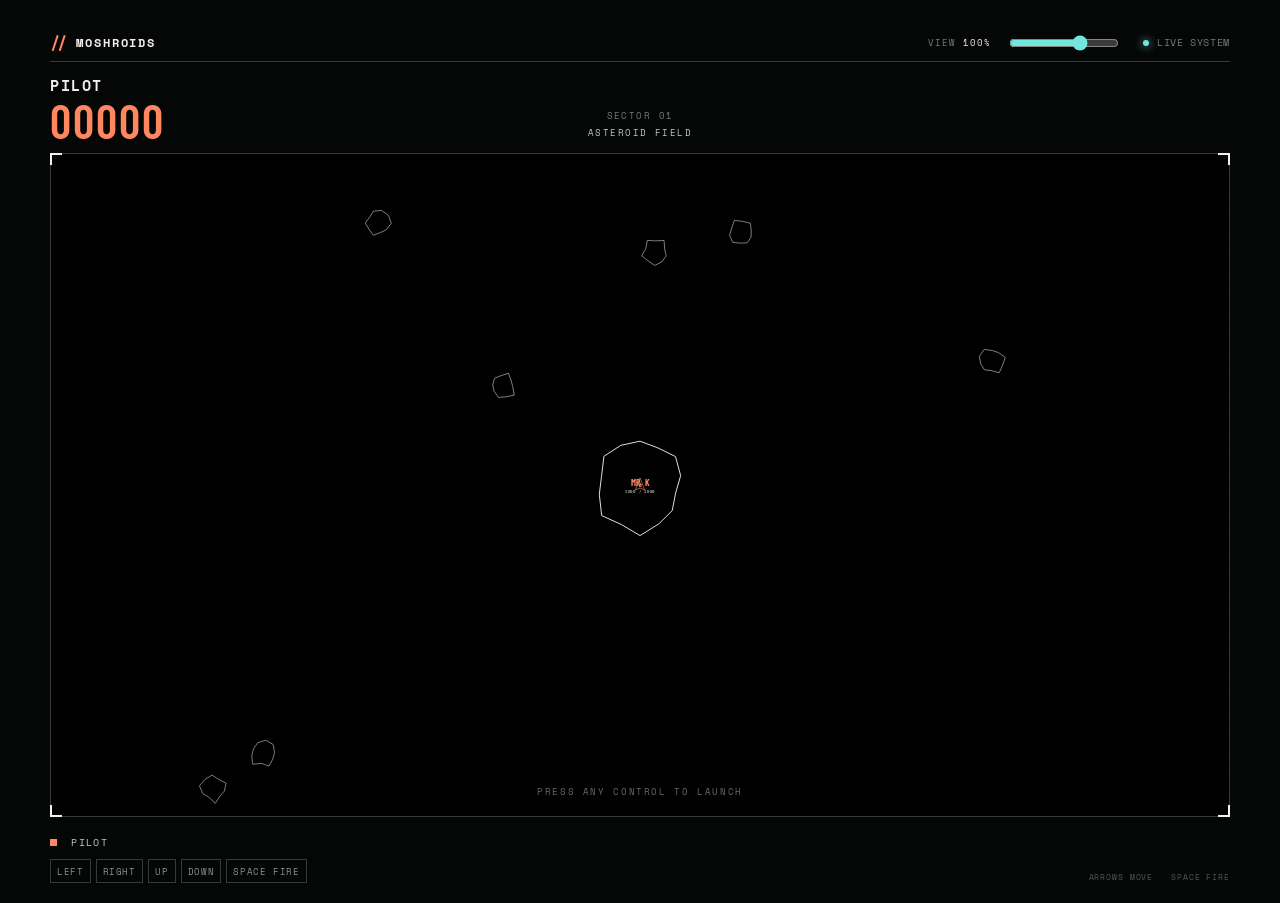
==== index.html @ aef4766b "Complete Moshroids SpaceMOSH prototype" ====
<!doctype html>
<html lang="en">
<head>
  <meta charset="utf-8">
  <meta name="viewport" content="width=device-width, initial-scale=1">
  <meta name="theme-color" content="#050505">
  <title>Moshroids // Two Player Asteroids</title>
  <link rel="stylesheet" href="style.css">
</head>
<body>
  <main class="game-shell">
    <header class="topbar"><div class="brand"><span class="brand-mark">//</span><span>MOSHROIDS</span></div><div class="topbar-tools"><label class="zoom-control" for="zoomControl"><span>VIEW <output id="zoomValue">100%</output></span><input id="zoomControl" type="range" min="0.5" max="1.25" step="0.05" value="1" aria-label="Adjust entire game interface size"></label><div class="status"><span class="status-dot"></span><span>LIVE SYSTEM</span></div></div></header>
    <section class="scoreboard" aria-label="Scores">
      <div class="score score-a"><span class="score-label"><b>PILOT</b></span><strong id="scoreA">00000</strong></div>
      <div class="round-info"><span>SECTOR 01</span><span>ASTEROID FIELD</span></div>
      <div class="score score-b" aria-hidden="true"></div>
    </section>
    <section class="canvas-frame" aria-label="Moshroids game area">
      <canvas id="gameCanvas" tabindex="0" aria-label="Two player asteroid game"></canvas>
      <div class="corner corner-tl"></div><div class="corner corner-tr"></div><div class="corner corner-bl"></div><div class="corner corner-br"></div>
      <div class="start-hint" id="startHint">PRESS ANY CONTROL TO LAUNCH</div>
    </section>
    <section class="wormhole-overlay" id="wormholeOverlay" aria-live="polite" aria-hidden="true">
      <div class="wormhole-panel">
        <div class="wormhole-kicker">SPELLING WORMHOLE</div>
        <h1 data-wormhole-title>PLAYER A</h1>
        <p>YOU ARE LOST IN THE SPELLING WORMHOLE</p>
        <p data-wormhole-phase>LEARN THE WORD</p>
        <div class="wormhole-word" data-wormhole-word></div>
        <p class="wormhole-instruction">LOOK CAREFULLY. SPELL IT TO RETURN.</p>
        <form data-wormhole-form>
          <input data-wormhole-input type="text" autocomplete="off" autocapitalize="none" spellcheck="false" aria-label="Spelling answer">
          <button data-wormhole-ready type="button">I'M READY</button>
          <button data-wormhole-test type="button" hidden disabled>TEST ME</button>
          <button data-wormhole-check type="button" hidden>CHECK</button>
        </form>
        <div class="wormhole-feedback" data-wormhole-feedback></div>
      </div>
    </section>
    <footer class="controls">
      <div class="control-group"><span class="control-title"><i class="key-accent accent-a"></i> PILOT</span><span class="keys"><kbd>LEFT</kbd><kbd>RIGHT</kbd><kbd>UP</kbd><kbd>DOWN</kbd><kbd>SPACE FIRE</kbd></span></div>
      <div class="legend"><span>ARROWS MOVE</span><span>SPACE FIRE</span></div>
    </footer>
  </main>
  <script type="module" src="src/game.js"></script>
</body>
</html>
---- style.css ----
@import url('https://fonts.googleapis.com/css2?family=Barlow+Condensed:wght@500;600;700&family=Space+Mono:wght@400;700&display=swap');
:root { --ink:#f1f0ea; --muted:#777b7b; --line:#353a3a; --orange:#ff875f; --cyan:#72e6dd; --black:#050606; }
* { box-sizing:border-box; } html,body { margin:0; min-height:100%; background:var(--black); color:var(--ink); } body { font-family:'Space Mono',monospace; letter-spacing:.04em; }
.game-shell { --ui-scale:1; position:relative; width:min(1180px,calc(100% - 32px)); margin:0 auto; padding:24px 0 20px; zoom:var(--ui-scale); } .topbar,.scoreboard,.controls { display:flex; align-items:center; justify-content:space-between; } .topbar { height:38px; border-bottom:1px solid var(--line); font-size:12px; } .brand { display:flex; align-items:center; gap:11px; font-weight:700; letter-spacing:.16em; } .brand-mark { color:var(--orange); font-size:17px; letter-spacing:-.15em; } .topbar-tools { display:flex; align-items:center; gap:22px; } .zoom-control { color:var(--muted); display:flex; align-items:center; gap:10px; font-size:9px; letter-spacing:.12em; } .zoom-control output { color:var(--ink); display:inline-block; width:34px; } .zoom-control input { accent-color:var(--cyan); width:110px; height:12px; } .status { color:var(--muted); font-size:10px; display:flex; align-items:center; gap:8px; } .status-dot { width:6px; height:6px; border-radius:50%; background:var(--cyan); box-shadow:0 0 10px var(--cyan); }
.scoreboard { min-height:91px; gap:20px; } .score { width:210px; display:flex; flex-direction:column; gap:3px; } .score-b { text-align:right; align-items:flex-end; } .score-label { color:var(--muted); font-size:10px; letter-spacing:.16em; } .score-label b { color:var(--ink); font-size:15px; } .score strong { font-family:'Barlow Condensed',sans-serif; font-size:47px; line-height:.9; letter-spacing:.04em; font-weight:600; } .score-a strong { color:var(--orange); } .score-b strong { color:var(--cyan); } .round-info { align-self:flex-end; margin-bottom:14px; display:flex; flex-direction:column; align-items:center; gap:4px; color:var(--muted); font-size:9px; letter-spacing:.16em; } .round-info span:last-child { color:#c6c9c3; }
.canvas-frame { position:relative; aspect-ratio:16/9; min-height:360px; border:1px solid var(--line); background:#000; box-shadow:inset 0 0 0 1px #0a0c0c; } canvas { display:block; width:100%; height:100%; outline:none; } .corner { position:absolute; width:12px; height:12px; border-color:var(--ink); pointer-events:none; } .corner-tl { top:-1px; left:-1px; border-top:2px solid; border-left:2px solid; } .corner-tr { top:-1px; right:-1px; border-top:2px solid; border-right:2px solid; } .corner-bl { bottom:-1px; left:-1px; border-bottom:2px solid; border-left:2px solid; } .corner-br { bottom:-1px; right:-1px; border-bottom:2px solid; border-right:2px solid; } .start-hint { position:absolute; inset:auto 0 18px; text-align:center; color:#666b69; font-size:9px; letter-spacing:.18em; pointer-events:none; transition:opacity .3s; } .start-hint.hidden { opacity:0; }
.wormhole-overlay { position:absolute; inset:0; z-index:5; display:none; place-items:center; background:rgba(2,5,6,.78); } .wormhole-overlay.visible { display:grid; } .wormhole-panel { position:relative; width:min(430px,calc(100% - 32px)); padding:30px 28px 26px; border:1px solid var(--cyan); background:rgba(5,10,11,.96); box-shadow:0 0 0 1px rgba(114,230,221,.18),0 0 32px rgba(114,230,221,.12); text-align:center; } .wormhole-panel::before,.wormhole-panel::after { position:absolute; content:''; width:14px; height:14px; border-color:var(--orange); } .wormhole-panel::before { top:-1px; left:-1px; border-top:2px solid; border-left:2px solid; } .wormhole-panel::after { right:-1px; bottom:-1px; border-right:2px solid; border-bottom:2px solid; } .wormhole-kicker { color:var(--orange); font-size:10px; letter-spacing:.2em; } .wormhole-panel h1 { margin:10px 0 12px; font:600 34px/1 'Barlow Condensed',sans-serif; letter-spacing:.08em; } .wormhole-panel p { margin:7px 0; color:#9da5a0; font-size:9px; letter-spacing:.08em; } .wormhole-panel p[data-wormhole-phase] { color:var(--cyan); margin-top:18px; } .wormhole-word { min-height:44px; margin:14px 0 10px; color:var(--ink); font:600 36px/1 'Barlow Condensed',sans-serif; letter-spacing:.08em; } .wormhole-word.hidden-word { color:transparent; } .wormhole-instruction { margin-bottom:15px !important; } [data-wormhole-form] { display:flex; flex-direction:column; gap:10px; } [data-wormhole-input] { width:100%; padding:11px 12px; border:1px solid var(--line); outline:none; background:#020303; color:var(--ink); font:16px 'Space Mono',monospace; text-align:center; } [data-wormhole-input]:focus { border-color:var(--cyan); box-shadow:0 0 0 2px rgba(114,230,221,.12); } [data-wormhole-input]:disabled { opacity:.35; } [data-wormhole-form] button { padding:12px; border:1px solid var(--orange); background:transparent; color:var(--orange); cursor:pointer; font:700 11px 'Space Mono',monospace; letter-spacing:.1em; } [data-wormhole-form] button:hover { background:rgba(255,135,95,.1); } .wormhole-feedback { min-height:16px; margin-top:12px; color:var(--orange); font-size:10px; letter-spacing:.08em; }
.controls { align-items:flex-start; padding-top:18px; gap:25px; } .control-group { display:flex; flex-direction:column; gap:9px; } .control-group-b { margin-left:auto; } .control-title { color:#c5c9c4; font-size:10px; letter-spacing:.13em; } .key-accent { display:inline-block; width:7px; height:7px; margin-right:7px; background:var(--orange); } .accent-b { background:var(--cyan); } .keys { display:flex; gap:5px; } kbd { min-width:28px; padding:5px 6px 4px; border:1px solid var(--line); color:#8e9490; font:9px 'Space Mono',monospace; text-align:center; white-space:nowrap; } .legend { align-self:flex-end; display:flex; gap:18px; color:#555b59; font-size:8px; letter-spacing:.11em; }
@media (max-width:700px) { .game-shell { width:calc(100% - 20px); padding-top:12px; } .topbar-tools { gap:10px; } .zoom-control input { width:70px; } .status { display:none; } .scoreboard { min-height:72px; } .score { width:105px; } .score strong { font-size:34px; } .round-info { font-size:7px; } .canvas-frame { min-height:0; } .controls { flex-wrap:wrap; gap:16px; } .control-group-b { margin-left:0; } .legend { width:100%; justify-content:flex-end; } kbd { min-width:23px; padding-left:3px; padding-right:3px; font-size:7px; } }
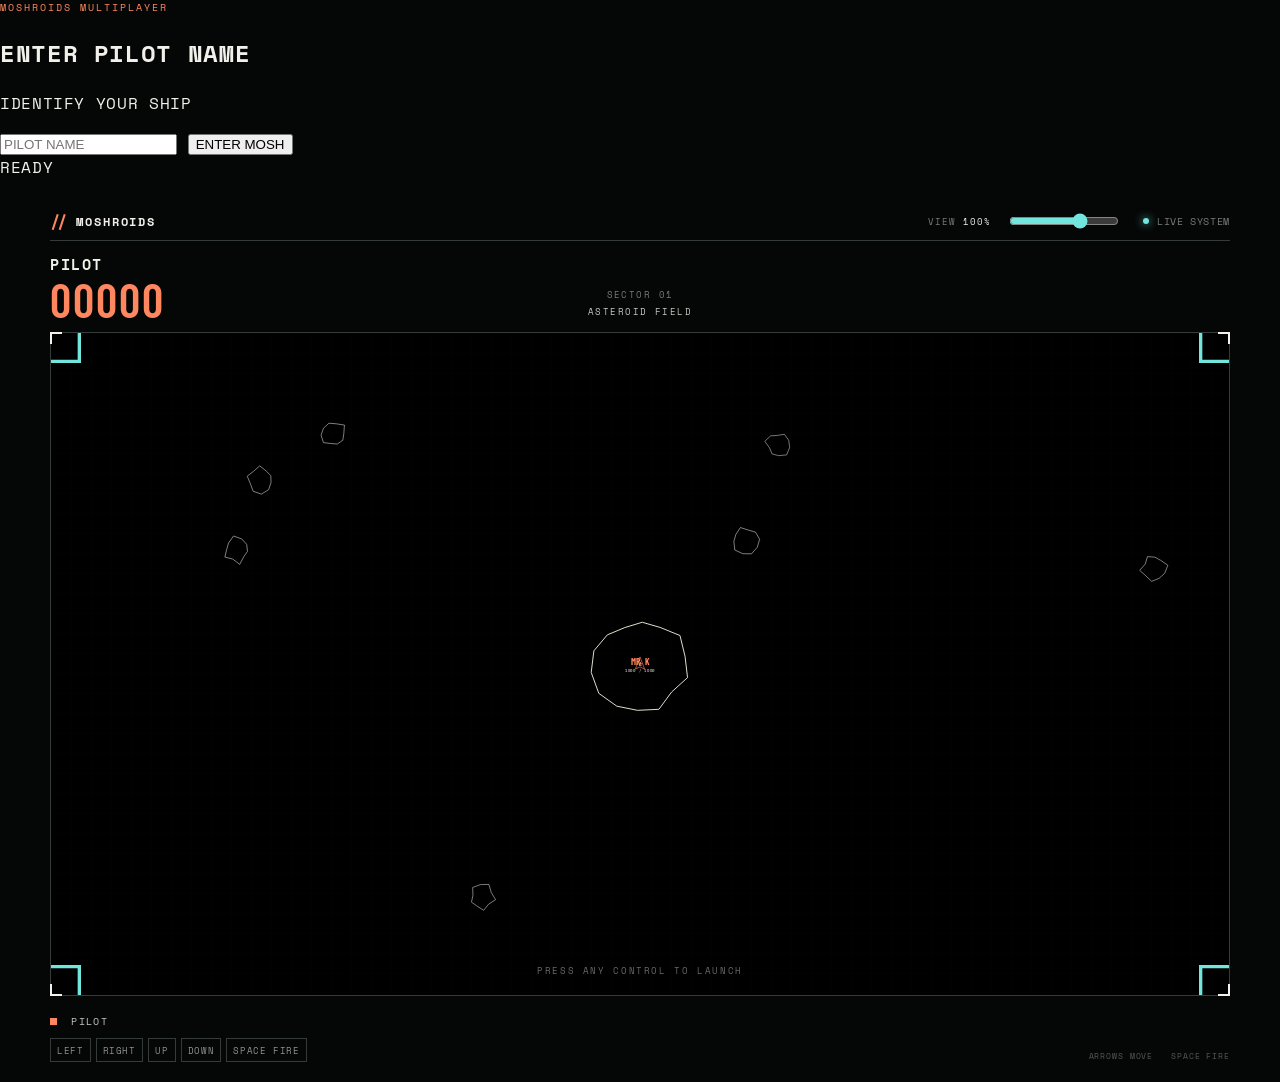
==== commit a8370028: "Update title and improve multiplayer references" ====
--- a/index.html
+++ b/index.html
@@ -4,44 +4,247 @@
   <meta charset="utf-8">
   <meta name="viewport" content="width=device-width, initial-scale=1">
   <meta name="theme-color" content="#050505">
-  <title>Moshroids // Two Player Asteroids</title>
+  <title>Moshroids // Multiplayer Asteroids</title>
   <link rel="stylesheet" href="style.css">
 </head>
+
 <body>
+
+  <!-- =========================================================
+       PILOT LOGIN
+       Firebase multiplayer will attach to this in the next step.
+       ========================================================= -->
+  <section
+    class="pilot-login-overlay"
+    id="pilotLoginOverlay"
+    aria-labelledby="pilotLoginTitle"
+  >
+    <div class="pilot-login-panel">
+      <div class="wormhole-kicker">MOSHROIDS MULTIPLAYER</div>
+
+      <h1 id="pilotLoginTitle">ENTER PILOT NAME</h1>
+
+      <p>IDENTIFY YOUR SHIP</p>
+
+      <form id="pilotLoginForm">
+        <input
+          id="pilotNameInput"
+          type="text"
+          maxlength="24"
+          autocomplete="off"
+          autocapitalize="words"
+          spellcheck="false"
+          placeholder="PILOT NAME"
+          aria-label="Pilot name"
+          required
+        >
+
+        <button id="pilotEnterButton" type="submit">
+          ENTER MOSH
+        </button>
+      </form>
+
+      <div
+        class="pilot-login-status"
+        id="pilotLoginStatus"
+        aria-live="polite"
+      >
+        READY
+      </div>
+    </div>
+  </section>
+
+
   <main class="game-shell">
-    <header class="topbar"><div class="brand"><span class="brand-mark">//</span><span>MOSHROIDS</span></div><div class="topbar-tools"><label class="zoom-control" for="zoomControl"><span>VIEW <output id="zoomValue">100%</output></span><input id="zoomControl" type="range" min="0.5" max="1.25" step="0.05" value="1" aria-label="Adjust entire game interface size"></label><div class="status"><span class="status-dot"></span><span>LIVE SYSTEM</span></div></div></header>
+
+    <header class="topbar">
+      <div class="brand">
+        <span class="brand-mark">//</span>
+        <span>MOSHROIDS</span>
+      </div>
+
+      <div class="topbar-tools">
+        <label class="zoom-control" for="zoomControl">
+          <span>
+            VIEW
+            <output id="zoomValue">100%</output>
+          </span>
+
+          <input
+            id="zoomControl"
+            type="range"
+            min="0.5"
+            max="1.25"
+            step="0.05"
+            value="1"
+            aria-label="Adjust entire game interface size"
+          >
+        </label>
+
+        <div class="status">
+          <span class="status-dot"></span>
+          <span id="networkStatus">LIVE SYSTEM</span>
+        </div>
+      </div>
+    </header>
+
+
     <section class="scoreboard" aria-label="Scores">
-      <div class="score score-a"><span class="score-label"><b>PILOT</b></span><strong id="scoreA">00000</strong></div>
-      <div class="round-info"><span>SECTOR 01</span><span>ASTEROID FIELD</span></div>
+
+      <div class="score score-a">
+        <span class="score-label">
+          <b id="pilotDisplayName">PILOT</b>
+        </span>
+
+        <strong id="scoreA">00000</strong>
+      </div>
+
+      <div class="round-info">
+        <span>SECTOR 01</span>
+        <span>ASTEROID FIELD</span>
+      </div>
+
       <div class="score score-b" aria-hidden="true"></div>
+
     </section>
-    <section class="canvas-frame" aria-label="Moshroids game area">
-      <canvas id="gameCanvas" tabindex="0" aria-label="Two player asteroid game"></canvas>
-      <div class="corner corner-tl"></div><div class="corner corner-tr"></div><div class="corner corner-bl"></div><div class="corner corner-br"></div>
-      <div class="start-hint" id="startHint">PRESS ANY CONTROL TO LAUNCH</div>
+
+
+    <section
+      class="canvas-frame"
+      aria-label="Moshroids game area"
+    >
+
+      <canvas
+        id="gameCanvas"
+        tabindex="0"
+        aria-label="Multiplayer asteroid game"
+      ></canvas>
+
+      <div class="corner corner-tl"></div>
+      <div class="corner corner-tr"></div>
+      <div class="corner corner-bl"></div>
+      <div class="corner corner-br"></div>
+
+      <div
+        class="start-hint"
+        id="startHint"
+      >
+        PRESS ANY CONTROL TO LAUNCH
+      </div>
+
     </section>
-    <section class="wormhole-overlay" id="wormholeOverlay" aria-live="polite" aria-hidden="true">
+
+
+    <section
+      class="wormhole-overlay"
+      id="wormholeOverlay"
+      aria-live="polite"
+      aria-hidden="true"
+    >
+
       <div class="wormhole-panel">
-        <div class="wormhole-kicker">SPELLING WORMHOLE</div>
-        <h1 data-wormhole-title>PLAYER A</h1>
-        <p>YOU ARE LOST IN THE SPELLING WORMHOLE</p>
-        <p data-wormhole-phase>LEARN THE WORD</p>
-        <div class="wormhole-word" data-wormhole-word></div>
-        <p class="wormhole-instruction">LOOK CAREFULLY. SPELL IT TO RETURN.</p>
+
+        <div class="wormhole-kicker">
+          SPELLING WORMHOLE
+        </div>
+
+        <h1 data-wormhole-title>
+          PILOT
+        </h1>
+
+        <p>
+          YOU ARE LOST IN THE SPELLING WORMHOLE
+        </p>
+
+        <p data-wormhole-phase>
+          LEARN THE WORD
+        </p>
+
+        <div
+          class="wormhole-word"
+          data-wormhole-word
+        ></div>
+
+        <p class="wormhole-instruction">
+          LOOK CAREFULLY. SPELL IT TO RETURN.
+        </p>
+
         <form data-wormhole-form>
-          <input data-wormhole-input type="text" autocomplete="off" autocapitalize="none" spellcheck="false" aria-label="Spelling answer">
-          <button data-wormhole-ready type="button">I'M READY</button>
-          <button data-wormhole-test type="button" hidden disabled>TEST ME</button>
-          <button data-wormhole-check type="button" hidden>CHECK</button>
+
+          <input
+            data-wormhole-input
+            type="text"
+            autocomplete="off"
+            autocapitalize="none"
+            spellcheck="false"
+            aria-label="Spelling answer"
+          >
+
+          <button
+            data-wormhole-ready
+            type="button"
+          >
+            I'M READY
+          </button>
+
+          <button
+            data-wormhole-test
+            type="button"
+            hidden
+            disabled
+          >
+            TEST ME
+          </button>
+
+          <button
+            data-wormhole-check
+            type="button"
+            hidden
+          >
+            CHECK
+          </button>
+
         </form>
-        <div class="wormhole-feedback" data-wormhole-feedback></div>
-      </div>
+
+        <div
+          class="wormhole-feedback"
+          data-wormhole-feedback
+        ></div>
+
+      </div>
+
     </section>
+
+
     <footer class="controls">
-      <div class="control-group"><span class="control-title"><i class="key-accent accent-a"></i> PILOT</span><span class="keys"><kbd>LEFT</kbd><kbd>RIGHT</kbd><kbd>UP</kbd><kbd>DOWN</kbd><kbd>SPACE FIRE</kbd></span></div>
-      <div class="legend"><span>ARROWS MOVE</span><span>SPACE FIRE</span></div>
+
+      <div class="control-group">
+
+        <span class="control-title">
+          <i class="key-accent accent-a"></i>
+          <span id="controlsPilotName">PILOT</span>
+        </span>
+
+        <span class="keys">
+          <kbd>LEFT</kbd>
+          <kbd>RIGHT</kbd>
+          <kbd>UP</kbd>
+          <kbd>DOWN</kbd>
+          <kbd>SPACE FIRE</kbd>
+        </span>
+
+      </div>
+
+      <div class="legend">
+        <span>ARROWS MOVE</span>
+        <span>SPACE FIRE</span>
+      </div>
+
     </footer>
+
   </main>
+
   <script type="module" src="src/game.js"></script>
+
 </body>
 </html>
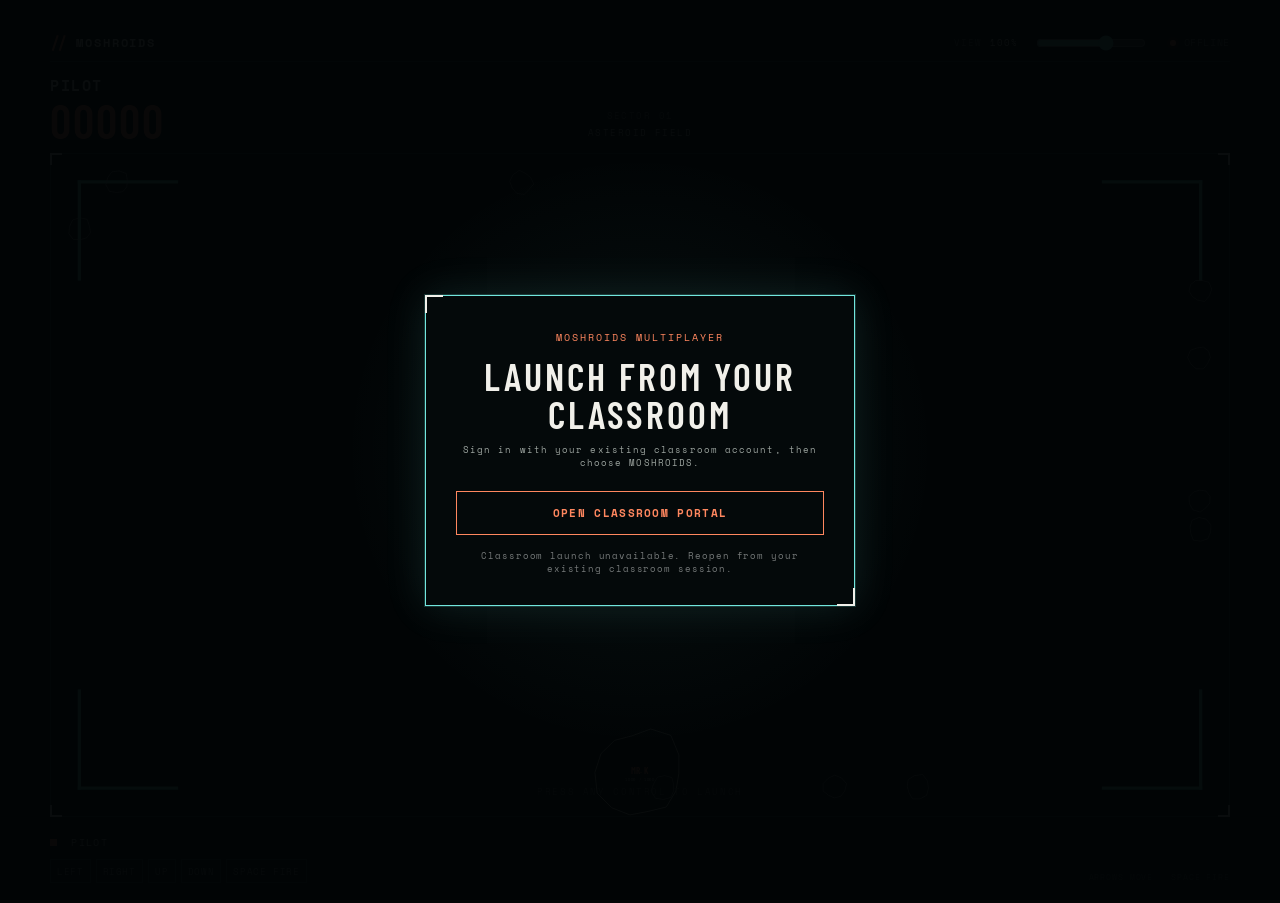
==== commit 3b579c11: "Use existing classroom login for primary KNAS gameplay and renew short sessions" ====
--- a/index.html
+++ b/index.html
@@ -11,8 +11,7 @@
 <body>
 
   <!-- =========================================================
-       PILOT LOGIN
-       Firebase multiplayer will attach to this in the next step.
+       SECURE CLASSROOM LAUNCH
        ========================================================= -->
   <section
     class="pilot-login-overlay"
@@ -22,34 +21,17 @@
     <div class="pilot-login-panel">
       <div class="wormhole-kicker">MOSHROIDS MULTIPLAYER</div>
 
-      <h1 id="pilotLoginTitle">ENTER PILOT NAME</h1>
-
-      <p>IDENTIFY YOUR SHIP</p>
-
-      <form id="pilotLoginForm">
-        <input
-          id="pilotNameInput"
-          type="text"
-          maxlength="24"
-          autocomplete="off"
-          autocapitalize="words"
-          spellcheck="false"
-          placeholder="PILOT NAME"
-          aria-label="Pilot name"
-          required
-        >
-
-        <button id="pilotEnterButton" type="submit">
-          ENTER MOSH
-        </button>
-      </form>
+      <h1 id="pilotLoginTitle">LAUNCH FROM YOUR CLASSROOM</h1>
+
+      <p>Sign in with your existing classroom account, then choose MOSHROIDS.</p>
+      <a class="classroom-launch-link" href="https://spelling-snake-mr-kirby.mr-kirby.chatgpt.site/">OPEN CLASSROOM PORTAL</a>
 
       <div
         class="pilot-login-status"
         id="pilotLoginStatus"
         aria-live="polite"
       >
-        READY
+        WAITING FOR SECURE CLASSROOM LAUNCH
       </div>
     </div>
   </section>
@@ -244,7 +226,7 @@
 
   </main>
 
-  <script type="module" src="src/game.js"></script>
+  <script type="module" src="src/bootstrap.js"></script>
 
 </body>
 </html>
--- a/style.css
+++ b/style.css
@@ -1,9 +1,684 @@
 @import url('https://fonts.googleapis.com/css2?family=Barlow+Condensed:wght@500;600;700&family=Space+Mono:wght@400;700&display=swap');
-:root { --ink:#f1f0ea; --muted:#777b7b; --line:#353a3a; --orange:#ff875f; --cyan:#72e6dd; --black:#050606; }
-* { box-sizing:border-box; } html,body { margin:0; min-height:100%; background:var(--black); color:var(--ink); } body { font-family:'Space Mono',monospace; letter-spacing:.04em; }
-.game-shell { --ui-scale:1; position:relative; width:min(1180px,calc(100% - 32px)); margin:0 auto; padding:24px 0 20px; zoom:var(--ui-scale); } .topbar,.scoreboard,.controls { display:flex; align-items:center; justify-content:space-between; } .topbar { height:38px; border-bottom:1px solid var(--line); font-size:12px; } .brand { display:flex; align-items:center; gap:11px; font-weight:700; letter-spacing:.16em; } .brand-mark { color:var(--orange); font-size:17px; letter-spacing:-.15em; } .topbar-tools { display:flex; align-items:center; gap:22px; } .zoom-control { color:var(--muted); display:flex; align-items:center; gap:10px; font-size:9px; letter-spacing:.12em; } .zoom-control output { color:var(--ink); display:inline-block; width:34px; } .zoom-control input { accent-color:var(--cyan); width:110px; height:12px; } .status { color:var(--muted); font-size:10px; display:flex; align-items:center; gap:8px; } .status-dot { width:6px; height:6px; border-radius:50%; background:var(--cyan); box-shadow:0 0 10px var(--cyan); }
-.scoreboard { min-height:91px; gap:20px; } .score { width:210px; display:flex; flex-direction:column; gap:3px; } .score-b { text-align:right; align-items:flex-end; } .score-label { color:var(--muted); font-size:10px; letter-spacing:.16em; } .score-label b { color:var(--ink); font-size:15px; } .score strong { font-family:'Barlow Condensed',sans-serif; font-size:47px; line-height:.9; letter-spacing:.04em; font-weight:600; } .score-a strong { color:var(--orange); } .score-b strong { color:var(--cyan); } .round-info { align-self:flex-end; margin-bottom:14px; display:flex; flex-direction:column; align-items:center; gap:4px; color:var(--muted); font-size:9px; letter-spacing:.16em; } .round-info span:last-child { color:#c6c9c3; }
-.canvas-frame { position:relative; aspect-ratio:16/9; min-height:360px; border:1px solid var(--line); background:#000; box-shadow:inset 0 0 0 1px #0a0c0c; } canvas { display:block; width:100%; height:100%; outline:none; } .corner { position:absolute; width:12px; height:12px; border-color:var(--ink); pointer-events:none; } .corner-tl { top:-1px; left:-1px; border-top:2px solid; border-left:2px solid; } .corner-tr { top:-1px; right:-1px; border-top:2px solid; border-right:2px solid; } .corner-bl { bottom:-1px; left:-1px; border-bottom:2px solid; border-left:2px solid; } .corner-br { bottom:-1px; right:-1px; border-bottom:2px solid; border-right:2px solid; } .start-hint { position:absolute; inset:auto 0 18px; text-align:center; color:#666b69; font-size:9px; letter-spacing:.18em; pointer-events:none; transition:opacity .3s; } .start-hint.hidden { opacity:0; }
-.wormhole-overlay { position:absolute; inset:0; z-index:5; display:none; place-items:center; background:rgba(2,5,6,.78); } .wormhole-overlay.visible { display:grid; } .wormhole-panel { position:relative; width:min(430px,calc(100% - 32px)); padding:30px 28px 26px; border:1px solid var(--cyan); background:rgba(5,10,11,.96); box-shadow:0 0 0 1px rgba(114,230,221,.18),0 0 32px rgba(114,230,221,.12); text-align:center; } .wormhole-panel::before,.wormhole-panel::after { position:absolute; content:''; width:14px; height:14px; border-color:var(--orange); } .wormhole-panel::before { top:-1px; left:-1px; border-top:2px solid; border-left:2px solid; } .wormhole-panel::after { right:-1px; bottom:-1px; border-right:2px solid; border-bottom:2px solid; } .wormhole-kicker { color:var(--orange); font-size:10px; letter-spacing:.2em; } .wormhole-panel h1 { margin:10px 0 12px; font:600 34px/1 'Barlow Condensed',sans-serif; letter-spacing:.08em; } .wormhole-panel p { margin:7px 0; color:#9da5a0; font-size:9px; letter-spacing:.08em; } .wormhole-panel p[data-wormhole-phase] { color:var(--cyan); margin-top:18px; } .wormhole-word { min-height:44px; margin:14px 0 10px; color:var(--ink); font:600 36px/1 'Barlow Condensed',sans-serif; letter-spacing:.08em; } .wormhole-word.hidden-word { color:transparent; } .wormhole-instruction { margin-bottom:15px !important; } [data-wormhole-form] { display:flex; flex-direction:column; gap:10px; } [data-wormhole-input] { width:100%; padding:11px 12px; border:1px solid var(--line); outline:none; background:#020303; color:var(--ink); font:16px 'Space Mono',monospace; text-align:center; } [data-wormhole-input]:focus { border-color:var(--cyan); box-shadow:0 0 0 2px rgba(114,230,221,.12); } [data-wormhole-input]:disabled { opacity:.35; } [data-wormhole-form] button { padding:12px; border:1px solid var(--orange); background:transparent; color:var(--orange); cursor:pointer; font:700 11px 'Space Mono',monospace; letter-spacing:.1em; } [data-wormhole-form] button:hover { background:rgba(255,135,95,.1); } .wormhole-feedback { min-height:16px; margin-top:12px; color:var(--orange); font-size:10px; letter-spacing:.08em; }
-.controls { align-items:flex-start; padding-top:18px; gap:25px; } .control-group { display:flex; flex-direction:column; gap:9px; } .control-group-b { margin-left:auto; } .control-title { color:#c5c9c4; font-size:10px; letter-spacing:.13em; } .key-accent { display:inline-block; width:7px; height:7px; margin-right:7px; background:var(--orange); } .accent-b { background:var(--cyan); } .keys { display:flex; gap:5px; } kbd { min-width:28px; padding:5px 6px 4px; border:1px solid var(--line); color:#8e9490; font:9px 'Space Mono',monospace; text-align:center; white-space:nowrap; } .legend { align-self:flex-end; display:flex; gap:18px; color:#555b59; font-size:8px; letter-spacing:.11em; }
-@media (max-width:700px) { .game-shell { width:calc(100% - 20px); padding-top:12px; } .topbar-tools { gap:10px; } .zoom-control input { width:70px; } .status { display:none; } .scoreboard { min-height:72px; } .score { width:105px; } .score strong { font-size:34px; } .round-info { font-size:7px; } .canvas-frame { min-height:0; } .controls { flex-wrap:wrap; gap:16px; } .control-group-b { margin-left:0; } .legend { width:100%; justify-content:flex-end; } kbd { min-width:23px; padding-left:3px; padding-right:3px; font-size:7px; } }
+
+:root {
+  --ink:#f1f0ea;
+  --muted:#777b7b;
+  --line:#353a3a;
+  --orange:#ff875f;
+  --cyan:#72e6dd;
+  --black:#050606;
+}
+
+* {
+  box-sizing:border-box;
+}
+
+html,
+body {
+  margin:0;
+  min-height:100%;
+  background:var(--black);
+  color:var(--ink);
+}
+
+body {
+  font-family:'Space Mono',monospace;
+  letter-spacing:.04em;
+}
+
+
+/* =========================================================
+   PILOT LOGIN
+   ========================================================= */
+
+.pilot-login-overlay {
+  position:fixed;
+  inset:0;
+  z-index:100;
+  display:grid;
+  place-items:center;
+  padding:20px;
+  background:
+    radial-gradient(circle at center, rgba(114,230,221,.06), transparent 38%),
+    rgba(2,5,6,.97);
+}
+
+.pilot-login-overlay.hidden {
+  display:none;
+}
+
+.pilot-login-panel {
+  position:relative;
+  width:min(430px,100%);
+  padding:34px 30px 30px;
+  border:1px solid var(--cyan);
+  background:rgba(5,10,11,.98);
+  box-shadow:
+    0 0 0 1px rgba(114,230,221,.18),
+    0 0 40px rgba(114,230,221,.12);
+  text-align:center;
+}
+
+.pilot-login-panel::before,
+.pilot-login-panel::after {
+  position:absolute;
+  content:'';
+  width:16px;
+  height:16px;
+  border-color:var(--orange);
+}
+
+.pilot-login-panel::before {
+  top:-1px;
+  left:-1px;
+  border-top:2px solid;
+  border-left:2px solid;
+}
+
+.pilot-login-panel::after {
+  right:-1px;
+  bottom:-1px;
+  border-right:2px solid;
+  border-bottom:2px solid;
+}
+
+.pilot-login-panel h1 {
+  margin:12px 0 10px;
+  font:600 38px/1 'Barlow Condensed',sans-serif;
+  letter-spacing:.08em;
+}
+
+.pilot-login-panel p {
+  margin:0 0 22px;
+  color:#9da5a0;
+  font-size:9px;
+  letter-spacing:.12em;
+}
+
+#pilotLoginForm {
+  display:flex;
+  flex-direction:column;
+  gap:10px;
+}
+
+#pilotNameInput {
+  width:100%;
+  padding:13px 14px;
+  border:1px solid var(--line);
+  outline:none;
+  background:#020303;
+  color:var(--ink);
+  font:16px 'Space Mono',monospace;
+  text-align:center;
+  text-transform:uppercase;
+}
+
+#pilotNameInput::placeholder {
+  color:#555b59;
+}
+
+#pilotNameInput:focus {
+  border-color:var(--cyan);
+  box-shadow:0 0 0 2px rgba(114,230,221,.12);
+}
+
+#pilotEnterButton,
+.classroom-launch-link {
+  padding:13px;
+  border:1px solid var(--orange);
+  background:transparent;
+  color:var(--orange);
+  cursor:pointer;
+  font:700 11px 'Space Mono',monospace;
+  letter-spacing:.12em;
+}
+
+#pilotEnterButton:hover,
+.classroom-launch-link:hover {
+  background:rgba(255,135,95,.1);
+}
+
+.classroom-launch-link {
+  display:block;
+  text-decoration:none;
+}
+
+.classroom-launch-link:focus-visible {
+  outline:2px solid var(--cyan);
+  outline-offset:4px;
+}
+
+#pilotEnterButton:disabled {
+  cursor:wait;
+  opacity:.45;
+}
+
+.pilot-login-status {
+  min-height:16px;
+  margin-top:14px;
+  color:var(--muted);
+  font-size:9px;
+  letter-spacing:.1em;
+}
+
+.pilot-login-status.error {
+  color:var(--orange);
+}
+
+.pilot-login-status.connected {
+  color:var(--cyan);
+}
+
+
+/* =========================================================
+   GAME SHELL
+   ========================================================= */
+
+.game-shell {
+  --ui-scale:1;
+  position:relative;
+  width:min(1180px,calc(100% - 32px));
+  margin:0 auto;
+  padding:24px 0 20px;
+  zoom:var(--ui-scale);
+}
+
+.topbar,
+.scoreboard,
+.controls {
+  display:flex;
+  align-items:center;
+  justify-content:space-between;
+}
+
+.topbar {
+  height:38px;
+  border-bottom:1px solid var(--line);
+  font-size:12px;
+}
+
+.brand {
+  display:flex;
+  align-items:center;
+  gap:11px;
+  font-weight:700;
+  letter-spacing:.16em;
+}
+
+.brand-mark {
+  color:var(--orange);
+  font-size:17px;
+  letter-spacing:-.15em;
+}
+
+.topbar-tools {
+  display:flex;
+  align-items:center;
+  gap:22px;
+}
+
+.zoom-control {
+  color:var(--muted);
+  display:flex;
+  align-items:center;
+  gap:10px;
+  font-size:9px;
+  letter-spacing:.12em;
+}
+
+.zoom-control output {
+  color:var(--ink);
+  display:inline-block;
+  width:34px;
+}
+
+.zoom-control input {
+  accent-color:var(--cyan);
+  width:110px;
+  height:12px;
+}
+
+.status {
+  color:var(--muted);
+  font-size:10px;
+  display:flex;
+  align-items:center;
+  gap:8px;
+}
+
+.status-dot {
+  width:6px;
+  height:6px;
+  border-radius:50%;
+  background:var(--cyan);
+  box-shadow:0 0 10px var(--cyan);
+}
+
+body.network-offline .status-dot {
+  background:var(--orange);
+  box-shadow:0 0 10px var(--orange);
+}
+
+
+/* =========================================================
+   SCOREBOARD
+   ========================================================= */
+
+.scoreboard {
+  min-height:91px;
+  gap:20px;
+}
+
+.score {
+  width:210px;
+  display:flex;
+  flex-direction:column;
+  gap:3px;
+}
+
+.score-b {
+  text-align:right;
+  align-items:flex-end;
+}
+
+.score-label {
+  color:var(--muted);
+  font-size:10px;
+  letter-spacing:.16em;
+}
+
+.score-label b {
+  color:var(--ink);
+  font-size:15px;
+}
+
+.score strong {
+  font-family:'Barlow Condensed',sans-serif;
+  font-size:47px;
+  line-height:.9;
+  letter-spacing:.04em;
+  font-weight:600;
+}
+
+.score-a strong {
+  color:var(--orange);
+}
+
+.score-b strong {
+  color:var(--cyan);
+}
+
+.round-info {
+  align-self:flex-end;
+  margin-bottom:14px;
+  display:flex;
+  flex-direction:column;
+  align-items:center;
+  gap:4px;
+  color:var(--muted);
+  font-size:9px;
+  letter-spacing:.16em;
+}
+
+.round-info span:last-child {
+  color:#c6c9c3;
+}
+
+
+/* =========================================================
+   GAME CANVAS
+   ========================================================= */
+
+.canvas-frame {
+  position:relative;
+  aspect-ratio:16/9;
+  min-height:360px;
+  border:1px solid var(--line);
+  background:#000;
+  box-shadow:inset 0 0 0 1px #0a0c0c;
+}
+
+canvas {
+  display:block;
+  width:100%;
+  height:100%;
+  outline:none;
+}
+
+.corner {
+  position:absolute;
+  width:12px;
+  height:12px;
+  border-color:var(--ink);
+  pointer-events:none;
+}
+
+.corner-tl {
+  top:-1px;
+  left:-1px;
+  border-top:2px solid;
+  border-left:2px solid;
+}
+
+.corner-tr {
+  top:-1px;
+  right:-1px;
+  border-top:2px solid;
+  border-right:2px solid;
+}
+
+.corner-bl {
+  bottom:-1px;
+  left:-1px;
+  border-bottom:2px solid;
+  border-left:2px solid;
+}
+
+.corner-br {
+  bottom:-1px;
+  right:-1px;
+  border-bottom:2px solid;
+  border-right:2px solid;
+}
+
+.start-hint {
+  position:absolute;
+  inset:auto 0 18px;
+  text-align:center;
+  color:#666b69;
+  font-size:9px;
+  letter-spacing:.18em;
+  pointer-events:none;
+  transition:opacity .3s;
+}
+
+.start-hint.hidden {
+  opacity:0;
+}
+
+
+/* =========================================================
+   SPELLING WORMHOLE
+   ========================================================= */
+
+.wormhole-overlay {
+  position:absolute;
+  inset:0;
+  z-index:5;
+  display:none;
+  place-items:center;
+  background:rgba(2,5,6,.78);
+}
+
+.wormhole-overlay.visible {
+  display:grid;
+}
+
+.wormhole-panel {
+  position:relative;
+  width:min(430px,calc(100% - 32px));
+  padding:30px 28px 26px;
+  border:1px solid var(--cyan);
+  background:rgba(5,10,11,.96);
+  box-shadow:
+    0 0 0 1px rgba(114,230,221,.18),
+    0 0 32px rgba(114,230,221,.12);
+  text-align:center;
+}
+
+.wormhole-panel::before,
+.wormhole-panel::after {
+  position:absolute;
+  content:'';
+  width:14px;
+  height:14px;
+  border-color:var(--orange);
+}
+
+.wormhole-panel::before {
+  top:-1px;
+  left:-1px;
+  border-top:2px solid;
+  border-left:2px solid;
+}
+
+.wormhole-panel::after {
+  right:-1px;
+  bottom:-1px;
+  border-right:2px solid;
+  border-bottom:2px solid;
+}
+
+.wormhole-kicker {
+  color:var(--orange);
+  font-size:10px;
+  letter-spacing:.2em;
+}
+
+.wormhole-panel h1 {
+  margin:10px 0 12px;
+  font:600 34px/1 'Barlow Condensed',sans-serif;
+  letter-spacing:.08em;
+}
+
+.wormhole-panel p {
+  margin:7px 0;
+  color:#9da5a0;
+  font-size:9px;
+  letter-spacing:.08em;
+}
+
+.wormhole-panel p[data-wormhole-phase] {
+  color:var(--cyan);
+  margin-top:18px;
+}
+
+.wormhole-word {
+  min-height:44px;
+  margin:14px 0 10px;
+  color:var(--ink);
+  font:600 36px/1 'Barlow Condensed',sans-serif;
+  letter-spacing:.08em;
+  -webkit-user-select:none;
+  user-select:none;
+}
+
+.wormhole-word.hidden-word {
+  color:transparent;
+}
+
+.wormhole-instruction {
+  margin-bottom:15px !important;
+}
+
+[data-wormhole-form] {
+  display:flex;
+  flex-direction:column;
+  gap:10px;
+}
+
+[data-wormhole-input] {
+  width:100%;
+  padding:11px 12px;
+  border:1px solid var(--line);
+  outline:none;
+  background:#020303;
+  color:var(--ink);
+  font:16px 'Space Mono',monospace;
+  text-align:center;
+}
+
+[data-wormhole-input]:focus {
+  border-color:var(--cyan);
+  box-shadow:0 0 0 2px rgba(114,230,221,.12);
+}
+
+[data-wormhole-input]:disabled {
+  opacity:.35;
+}
+
+[data-wormhole-form] button {
+  padding:12px;
+  border:1px solid var(--orange);
+  background:transparent;
+  color:var(--orange);
+  cursor:pointer;
+  font:700 11px 'Space Mono',monospace;
+  letter-spacing:.1em;
+}
+
+[data-wormhole-form] button:hover {
+  background:rgba(255,135,95,.1);
+}
+
+.wormhole-feedback {
+  min-height:16px;
+  margin-top:12px;
+  color:var(--orange);
+  font-size:10px;
+  letter-spacing:.08em;
+}
+
+
+/* =========================================================
+   CONTROLS
+   ========================================================= */
+
+.controls {
+  align-items:flex-start;
+  padding-top:18px;
+  gap:25px;
+}
+
+.control-group {
+  display:flex;
+  flex-direction:column;
+  gap:9px;
+}
+
+.control-group-b {
+  margin-left:auto;
+}
+
+.control-title {
+  color:#c5c9c4;
+  font-size:10px;
+  letter-spacing:.13em;
+}
+
+.key-accent {
+  display:inline-block;
+  width:7px;
+  height:7px;
+  margin-right:7px;
+  background:var(--orange);
+}
+
+.accent-b {
+  background:var(--cyan);
+}
+
+.keys {
+  display:flex;
+  gap:5px;
+}
+
+kbd {
+  min-width:28px;
+  padding:5px 6px 4px;
+  border:1px solid var(--line);
+  color:#8e9490;
+  font:9px 'Space Mono',monospace;
+  text-align:center;
+  white-space:nowrap;
+}
+
+.legend {
+  align-self:flex-end;
+  display:flex;
+  gap:18px;
+  color:#555b59;
+  font-size:8px;
+  letter-spacing:.11em;
+}
+
+
+/* =========================================================
+   MOBILE
+   ========================================================= */
+
+@media (max-width:700px) {
+
+  .game-shell {
+    width:calc(100% - 20px);
+    padding-top:12px;
+  }
+
+  .topbar-tools {
+    gap:10px;
+  }
+
+  .zoom-control input {
+    width:70px;
+  }
+
+  .status {
+    display:none;
+  }
+
+  .scoreboard {
+    min-height:72px;
+  }
+
+  .score {
+    width:105px;
+  }
+
+  .score strong {
+    font-size:34px;
+  }
+
+  .round-info {
+    font-size:7px;
+  }
+
+  .canvas-frame {
+    min-height:0;
+  }
+
+  .controls {
+    flex-wrap:wrap;
+    gap:16px;
+  }
+
+  .control-group-b {
+    margin-left:0;
+  }
+
+  .legend {
+    width:100%;
+    justify-content:flex-end;
+  }
+
+  kbd {
+    min-width:23px;
+    padding-left:3px;
+    padding-right:3px;
+    font-size:7px;
+  }
+
+  .pilot-login-panel {
+    padding:28px 20px 24px;
+  }
+
+  .pilot-login-panel h1 {
+    font-size:32px;
+  }
+}
+.gauntlet-banner {
+  padding: 8px 16px;
+  color: var(--orange);
+  font: 700 16px 'Barlow Condensed', sans-serif;
+  letter-spacing: .08em;
+  text-align: center;
+}
